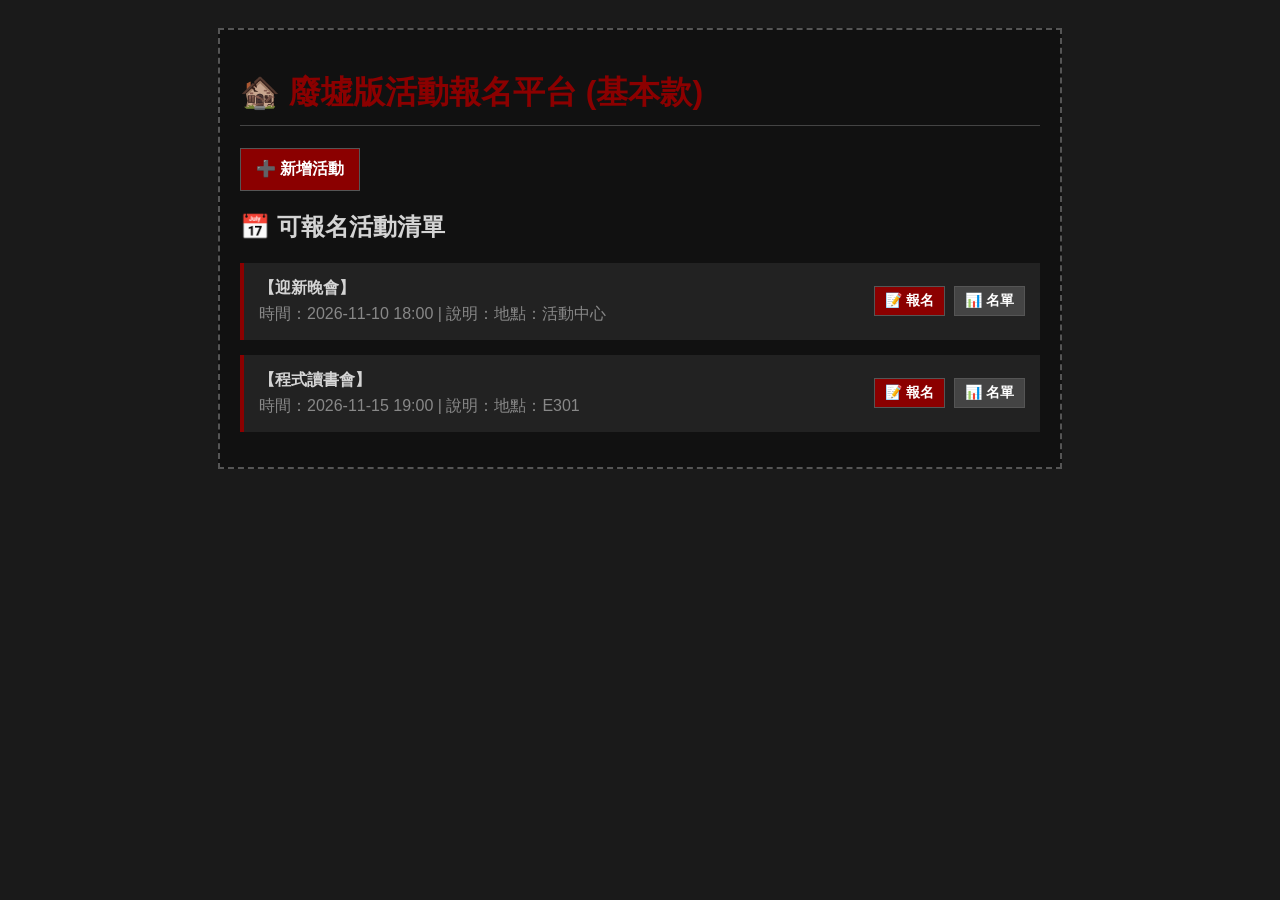
==== frontend/index.html @ af805517 "建立前端頁面架構與共用樣式與假資料" ====
<!DOCTYPE html>
<html lang="zh-TW">
<head>
    <meta charset="UTF-8">
    <title>🏚️ 廢墟活動平台 - 活動清單</title>
    <style>
        body { background-color: #1a1a1a; color: #d4d4d4; font-family: sans-serif; padding: 20px; }
        .container { max-width: 800px; margin: 0 auto; border: 2px dashed #555; padding: 20px; background-color: #111; }
        h1 { color: #8b0000; border-bottom: 1px solid #444; padding-bottom: 10px; }
        .btn { background-color: #8b0000; color: #fff; border: 1px solid #555; padding: 10px 15px; cursor: pointer; text-decoration: none; font-weight: bold; display: inline-block; }
        .btn:hover { background-color: #ff0000; }
        .activity-card { border-left: 4px solid #8b0000; background: #222; padding: 15px; margin: 15px 0; display: flex; justify-content: space-between; align-items: center; }
        .btn-group .btn { margin-left: 5px; padding: 5px 10px; font-size: 14px; }
    </style>
</head>
<body>
<div class="container">
    <h1>🏚️ 廢墟版活動報名平台 (基本款)</h1>
    <div style="margin-bottom: 20px;">
        <a href="create.html" class="btn">➕ 新增活動</a>
    </div>
    
    <h2>📅 可報名活動清單</h2>
    <div id="events-list"><!-- 由 JS 動態渲染 --></div>
</div>

<script src="js/api.js"></script>
<script>
    async function renderEvents() {
        const listDiv = document.getElementById('events-list');
        try {
            const events = await getEvents();
            if (events.length === 0) {
                listDiv.innerHTML = '<p style="color: #666;">目前尚無任何活動。</p>';
                return;
            }
            listDiv.innerHTML = events.map(evt => `
                <div class="activity-card">
                    <div>
                        <strong>【${evt.title}】</strong>
                        <p style="margin: 5px 0 0 0; color: #888;">時間：${evt.event_date} | 說明：${evt.description}</p>
                    </div>
                    <div class="btn-group">
                        <a href="register.html?id=${evt.id}" class="btn">📝 報名</a>
                        <a href="registrations.html?id=${evt.id}" class="btn" style="background-color: #444;">📊 名單</a>
                    </div>
                </div>
            `).join('');
        } catch (err) {
            listDiv.innerHTML = '<p style="color: red;">載入失敗。</p>';
        }
    }
    renderEvents();
</script>
</body>
</html>
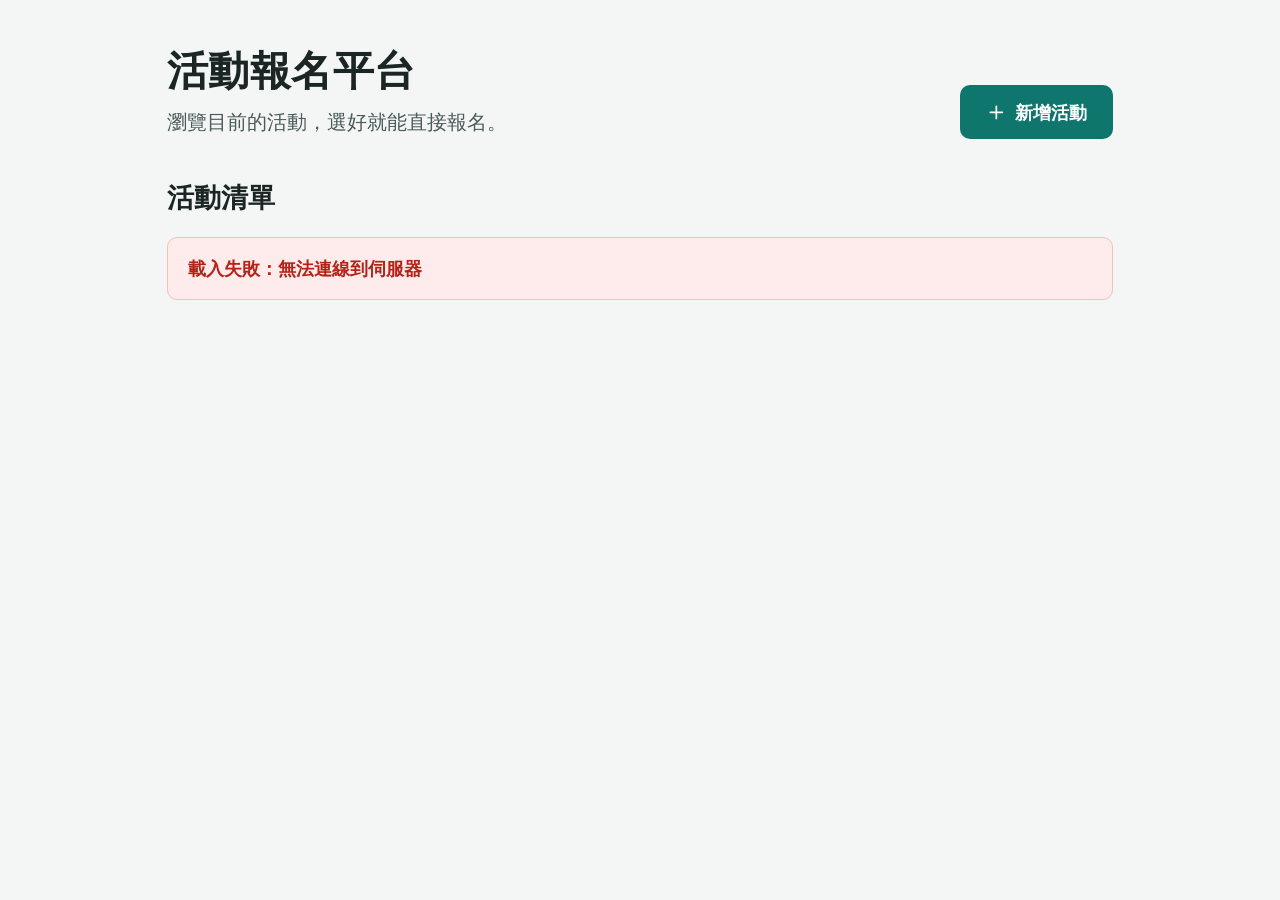
==== commit 00a0af27: "Pro 版前端與介面重新設計：淺色系、大字級 - 首頁每個活動顯示報名截止時間、目前報名人數；已截止顯示標籤並停用報名 - 新增活動可設定報名截止時間（不可晚於活動時間） - 報名頁顯示截止時間與人數" ====
--- a/frontend/index.html
+++ b/frontend/index.html
@@ -2,53 +2,71 @@
 <html lang="zh-TW">
 <head>
     <meta charset="UTF-8">
-    <title>🏚️ 廢墟活動平台 - 活動清單</title>
-    <style>
-        body { background-color: #1a1a1a; color: #d4d4d4; font-family: sans-serif; padding: 20px; }
-        .container { max-width: 800px; margin: 0 auto; border: 2px dashed #555; padding: 20px; background-color: #111; }
-        h1 { color: #8b0000; border-bottom: 1px solid #444; padding-bottom: 10px; }
-        .btn { background-color: #8b0000; color: #fff; border: 1px solid #555; padding: 10px 15px; cursor: pointer; text-decoration: none; font-weight: bold; display: inline-block; }
-        .btn:hover { background-color: #ff0000; }
-        .activity-card { border-left: 4px solid #8b0000; background: #222; padding: 15px; margin: 15px 0; display: flex; justify-content: space-between; align-items: center; }
-        .btn-group .btn { margin-left: 5px; padding: 5px 10px; font-size: 14px; }
-    </style>
+    <meta name="viewport" content="width=device-width, initial-scale=1">
+    <title>活動清單｜活動報名平台</title>
+    <link rel="stylesheet" href="css/style.css">
 </head>
 <body>
-<div class="container">
-    <h1>🏚️ 廢墟版活動報名平台 (基本款)</h1>
-    <div style="margin-bottom: 20px;">
-        <a href="create.html" class="btn">➕ 新增活動</a>
-    </div>
-    
-    <h2>📅 可報名活動清單</h2>
-    <div id="events-list"><!-- 由 JS 動態渲染 --></div>
-</div>
+<main class="container">
+    <header class="page-head">
+        <div>
+            <h1>活動報名平台</h1>
+            <p class="lead">瀏覽目前的活動，選好就能直接報名。</p>
+        </div>
+        <a href="create.html" class="btn btn-primary">
+            <svg class="icon" viewBox="0 0 24 24" aria-hidden="true"><path d="M12 5v14M5 12h14"/></svg>
+            新增活動
+        </a>
+    </header>
+
+    <section aria-labelledby="list-heading">
+        <h2 id="list-heading" class="section-head">活動清單</h2>
+        <div id="events-list" class="event-grid"><p class="muted">載入中...</p></div>
+    </section>
+</main>
 
 <script src="js/api.js"></script>
 <script>
+    // 靜態圖示（不含使用者資料）
+    const ICON_CALENDAR = '<svg class="icon" viewBox="0 0 24 24" aria-hidden="true"><rect x="3" y="5" width="18" height="16" rx="2"/><path d="M16 3v4M8 3v4M3 10h18"/></svg>';
+    const ICON_CLOCK = '<svg class="icon" viewBox="0 0 24 24" aria-hidden="true"><circle cx="12" cy="12" r="9"/><path d="M12 7v5l3 2"/></svg>';
+    const ICON_USERS = '<svg class="icon" viewBox="0 0 24 24" aria-hidden="true"><circle cx="9" cy="8" r="3.5"/><path d="M2.5 20c.6-3.4 3.2-5.5 6.5-5.5s5.9 2.1 6.5 5.5"/><path d="M16 4.7a3.5 3.5 0 0 1 0 6.6M18.5 14.8c1.6.8 2.7 2.6 3 5.2"/></svg>';
+
     async function renderEvents() {
         const listDiv = document.getElementById('events-list');
-        try {
-            const events = await getEvents();
-            if (events.length === 0) {
-                listDiv.innerHTML = '<p style="color: #666;">目前尚無任何活動。</p>';
-                return;
-            }
-            listDiv.innerHTML = events.map(evt => `
-                <div class="activity-card">
-                    <div>
-                        <strong>【${evt.title}】</strong>
-                        <p style="margin: 5px 0 0 0; color: #888;">時間：${evt.event_date} | 說明：${evt.description}</p>
-                    </div>
-                    <div class="btn-group">
-                        <a href="register.html?id=${evt.id}" class="btn">📝 報名</a>
-                        <a href="registrations.html?id=${evt.id}" class="btn" style="background-color: #444;">📊 名單</a>
-                    </div>
+        const events = await getEvents();
+
+        if (!Array.isArray(events)) {
+            listDiv.innerHTML = `<p class="error">載入失敗：${escapeHtml(events.error)}</p>`;
+            return;
+        }
+        if (events.length === 0) {
+            listDiv.innerHTML = '<p class="muted">目前尚無任何活動。</p>';
+            return;
+        }
+
+        listDiv.innerHTML = events.map(evt => `
+            <article class="event-card${evt.is_closed ? ' closed' : ''}">
+                <div class="event-card-head">
+                    <h3 class="event-title">${escapeHtml(evt.title)}</h3>
+                    ${evt.is_closed
+                        ? '<span class="badge badge-closed">已截止</span>'
+                        : '<span class="badge badge-open">報名中</span>'}
                 </div>
-            `).join('');
-        } catch (err) {
-            listDiv.innerHTML = '<p style="color: red;">載入失敗。</p>';
-        }
+                <p class="event-desc">${escapeHtml(evt.description || '無說明')}</p>
+                <dl class="event-meta">
+                    <div><dt>${ICON_CALENDAR}活動時間</dt><dd>${escapeHtml(evt.event_date || '未定')}</dd></div>
+                    <div><dt>${ICON_CLOCK}報名截止</dt><dd>${escapeHtml(evt.deadline || '不限')}</dd></div>
+                    <div><dt>${ICON_USERS}報名人數</dt><dd>目前 <span class="count">${Number(evt.count) || 0}</span> 人</dd></div>
+                </dl>
+                <div class="card-actions">
+                    ${evt.is_closed
+                        ? '<button type="button" class="btn btn-disabled" disabled>已截止</button>'
+                        : `<a href="register.html?id=${encodeURIComponent(evt.id)}" class="btn btn-primary">我要報名</a>`}
+                    <a href="registrations.html?id=${encodeURIComponent(evt.id)}" class="btn btn-secondary">報名名單</a>
+                </div>
+            </article>
+        `).join('');
     }
     renderEvents();
 </script>
--- a/frontend/css/style.css
+++ b/frontend/css/style.css
@@ -0,0 +1,599 @@
+/* =========================================================
+   活動報名平台：共用樣式（淺色系、大字級）
+   主色：深青綠 #0f766e（白底對比 5.4:1，符合 WCAG AA）
+   ========================================================= */
+
+:root {
+    --primary: #0f766e;
+    --primary-hover: #115e59;
+    --primary-soft: #e6f2f0;
+    --primary-ring: #8fcfc6;
+
+    --bg: #f4f6f6;
+    --surface: #ffffff;
+    --surface-muted: #eef1f1;
+    --border: #d6dedc;
+    --border-strong: #b9c6c3;
+
+    --text: #1b2624;
+    --text-muted: #4b5b57;
+
+    --error: #b42318;
+    --error-soft: #fdeceb;
+    --error-border: #f3c1bc;
+
+    --radius: 14px;
+    --radius-sm: 10px;
+    --shadow: 0 1px 2px rgba(16, 38, 34, 0.06), 0 4px 14px rgba(16, 38, 34, 0.06);
+
+    --font: "Noto Sans TC", "Microsoft JhengHei", "PingFang TC", "Heiti TC", system-ui, sans-serif;
+}
+
+*,
+*::before,
+*::after {
+    box-sizing: border-box;
+}
+
+html {
+    font-size: 112.5%; /* 18px */
+    -webkit-text-size-adjust: 100%;
+}
+
+body {
+    margin: 0;
+    background-color: var(--bg);
+    color: var(--text);
+    font-family: var(--font);
+    font-size: 1rem;
+    line-height: 1.65;
+}
+
+/* ---------- 版面 ---------- */
+
+.container {
+    max-width: 1000px;
+    margin: 0 auto;
+    padding: 2.5rem 1.5rem 4rem;
+}
+
+.container.narrow {
+    max-width: 720px;
+}
+
+h1,
+h2,
+h3 {
+    margin: 0;
+    line-height: 1.3;
+    font-weight: 700;
+    color: var(--text);
+}
+
+h1 {
+    font-size: 2.25rem; /* 約 40px */
+    letter-spacing: 0.01em;
+}
+
+h2 {
+    font-size: 1.5rem; /* 約 27px */
+}
+
+p {
+    margin: 0;
+}
+
+.page-head {
+    display: flex;
+    flex-wrap: wrap;
+    align-items: flex-end;
+    justify-content: space-between;
+    gap: 1.25rem;
+    margin-bottom: 2.25rem;
+}
+
+.page-head .lead {
+    margin-top: 0.5rem;
+}
+
+.lead {
+    font-size: 1.1rem;
+    color: var(--text-muted);
+}
+
+.section-head {
+    margin-bottom: 1.25rem;
+}
+
+.panel {
+    background: var(--surface);
+    border: 1px solid var(--border);
+    border-radius: var(--radius);
+    box-shadow: var(--shadow);
+    padding: 1.75rem;
+}
+
+.panel + .panel {
+    margin-top: 1.5rem;
+}
+
+.eyebrow {
+    font-size: 0.95rem;
+    font-weight: 700;
+    color: var(--primary-hover);
+}
+
+/* ---------- 圖示 ---------- */
+
+.icon {
+    width: 1.15em;
+    height: 1.15em;
+    flex-shrink: 0;
+    vertical-align: -0.2em;
+    fill: none;
+    stroke: currentColor;
+    stroke-width: 2;
+    stroke-linecap: round;
+    stroke-linejoin: round;
+}
+
+/* ---------- 連結與按鈕 ---------- */
+
+a {
+    color: var(--primary);
+}
+
+a:hover {
+    color: var(--primary-hover);
+}
+
+:focus-visible {
+    outline: 3px solid var(--primary);
+    outline-offset: 3px;
+}
+
+.back-link {
+    display: inline-flex;
+    align-items: center;
+    gap: 0.4rem;
+    margin-bottom: 1.5rem;
+    padding: 0.25rem 0;
+    font-weight: 600;
+    text-decoration: none;
+    color: var(--text-muted);
+    border-radius: 6px;
+}
+
+.back-link:hover {
+    color: var(--primary);
+}
+
+.btn {
+    display: inline-flex;
+    align-items: center;
+    justify-content: center;
+    gap: 0.45rem;
+    min-height: 3rem;
+    padding: 0.65rem 1.4rem;
+    border: 1px solid transparent;
+    border-radius: var(--radius-sm);
+    font-family: inherit;
+    font-size: 1rem;
+    font-weight: 700;
+    line-height: 1.3;
+    text-decoration: none;
+    cursor: pointer;
+    transition: background-color 0.15s ease, border-color 0.15s ease, color 0.15s ease;
+}
+
+.btn-primary {
+    background-color: var(--primary);
+    color: #fff;
+}
+
+.btn-primary:hover {
+    background-color: var(--primary-hover);
+    color: #fff;
+}
+
+.btn-secondary {
+    background-color: var(--surface);
+    color: var(--primary-hover);
+    border-color: var(--border-strong);
+}
+
+.btn-secondary:hover {
+    background-color: var(--primary-soft);
+    border-color: var(--primary);
+    color: var(--primary-hover);
+}
+
+.btn:disabled,
+.btn-disabled,
+.btn-disabled:hover {
+    background-color: #e3e8e7;
+    border-color: #e3e8e7;
+    color: #56625f;
+    cursor: not-allowed;
+}
+
+/* ---------- 首頁：活動卡片 ---------- */
+
+.event-grid {
+    display: grid;
+    grid-template-columns: repeat(auto-fill, minmax(min(100%, 400px), 1fr));
+    gap: 1.5rem;
+}
+
+.event-grid > p {
+    grid-column: 1 / -1;
+}
+
+.event-card {
+    display: flex;
+    flex-direction: column;
+    gap: 1rem;
+    background: var(--surface);
+    border: 1px solid var(--border);
+    border-radius: var(--radius);
+    box-shadow: var(--shadow);
+    padding: 1.6rem 1.6rem 1.5rem;
+}
+
+.event-card-head {
+    display: flex;
+    align-items: flex-start;
+    justify-content: space-between;
+    gap: 0.75rem;
+}
+
+.event-title {
+    font-size: 1.35rem;
+    overflow-wrap: anywhere;
+}
+
+.event-desc {
+    color: var(--text-muted);
+    overflow-wrap: anywhere;
+    white-space: pre-line;
+}
+
+.event-meta {
+    display: grid;
+    gap: 0.5rem;
+    margin: 0;
+    padding: 1rem 1.1rem;
+    background: var(--bg);
+    border-radius: var(--radius-sm);
+}
+
+.event-meta > div {
+    display: flex;
+    flex-wrap: wrap;
+    align-items: baseline;
+    column-gap: 0.75rem;
+}
+
+.event-meta dt {
+    display: inline-flex;
+    align-items: center;
+    gap: 0.4rem;
+    min-width: 6.5em;
+    color: var(--text-muted);
+}
+
+.event-meta dt .icon {
+    color: var(--primary);
+}
+
+.event-meta dd {
+    margin: 0;
+    font-weight: 600;
+}
+
+.count {
+    font-size: 1.15em;
+    font-weight: 700;
+    color: var(--primary-hover);
+}
+
+.card-actions {
+    display: flex;
+    flex-wrap: wrap;
+    gap: 0.75rem;
+    margin-top: auto;
+}
+
+.card-actions .btn {
+    flex: 1 1 9rem;
+}
+
+.badge {
+    flex-shrink: 0;
+    display: inline-block;
+    padding: 0.15rem 0.7rem;
+    border-radius: 999px;
+    font-size: 0.9rem;
+    font-weight: 700;
+    white-space: nowrap;
+}
+
+.badge-open {
+    background: var(--primary-soft);
+    color: var(--primary-hover);
+}
+
+.badge-closed {
+    background: #e3e8e7;
+    color: #46524f;
+}
+
+/* 已截止：卡片淡化 */
+.event-card.closed {
+    background: var(--surface-muted);
+    box-shadow: none;
+}
+
+.event-card.closed .event-title,
+.event-card.closed .event-meta dd,
+.event-card.closed .count {
+    color: var(--text-muted);
+}
+
+.event-card.closed .event-meta {
+    background: #e6eaea;
+}
+
+.event-card.closed .event-meta dt .icon {
+    color: var(--text-muted);
+}
+
+/* ---------- 表單 ---------- */
+
+.form-panel {
+    display: grid;
+    gap: 1.5rem;
+}
+
+.field {
+    display: grid;
+    gap: 0.45rem;
+}
+
+.field-row {
+    display: grid;
+    grid-template-columns: repeat(auto-fit, minmax(min(100%, 260px), 1fr));
+    gap: 1.5rem;
+}
+
+label {
+    font-weight: 700;
+}
+
+.field-tag {
+    margin-left: 0.4rem;
+    font-size: 0.85rem;
+    font-weight: 600;
+    color: var(--text-muted);
+}
+
+.field-tag.required {
+    color: var(--error);
+}
+
+.hint {
+    font-size: 0.92rem;
+    color: var(--text-muted);
+}
+
+input,
+textarea {
+    width: 100%;
+    min-height: 3.1rem;
+    padding: 0.7rem 0.95rem;
+    border: 1.5px solid var(--border-strong);
+    border-radius: var(--radius-sm);
+    background-color: var(--surface);
+    color: var(--text);
+    font-family: inherit;
+    font-size: 1rem;
+    line-height: 1.5;
+    transition: border-color 0.15s ease, box-shadow 0.15s ease;
+}
+
+textarea {
+    resize: vertical;
+    min-height: 7.5rem;
+}
+
+input::placeholder,
+textarea::placeholder {
+    color: #6b7a76;
+}
+
+input:hover,
+textarea:hover {
+    border-color: #8fa29d;
+}
+
+input:focus,
+textarea:focus {
+    outline: none;
+    border-color: var(--primary);
+    box-shadow: 0 0 0 3px var(--primary-ring);
+}
+
+/* 使用者操作過後仍不合法（例如必填沒填）就標紅 */
+input:user-invalid,
+textarea:user-invalid {
+    border-color: var(--error);
+    background-color: #fffafa;
+}
+
+input:user-invalid:focus,
+textarea:user-invalid:focus {
+    box-shadow: 0 0 0 3px var(--error-border);
+}
+
+.form-actions {
+    padding-top: 0.25rem;
+}
+
+.form-actions .btn {
+    width: 100%;
+    min-height: 3.4rem;
+    font-size: 1.1rem;
+}
+
+/* ---------- 報名頁：活動摘要 ---------- */
+
+.summary-title {
+    margin-top: 0.3rem;
+    font-size: 1.6rem;
+    overflow-wrap: anywhere;
+}
+
+#act-info {
+    margin-top: 0.75rem;
+}
+
+#register-form {
+    margin-top: 1.5rem;
+}
+
+/* ---------- 報名清單頁 ---------- */
+
+.summary-row {
+    display: flex;
+    flex-wrap: wrap;
+    align-items: flex-end;
+    justify-content: space-between;
+    gap: 1rem 2rem;
+}
+
+.reg-count-line {
+    font-size: 1.15rem;
+    font-weight: 600;
+}
+
+.reg-count-line #reg-count {
+    font-size: 1.6rem;
+    font-weight: 700;
+    color: var(--primary-hover);
+}
+
+.table-wrap {
+    margin-top: 1.5rem;
+    overflow-x: auto;
+    -webkit-overflow-scrolling: touch;
+}
+
+table {
+    width: 100%;
+    min-width: 520px;
+    border-collapse: separate;
+    border-spacing: 0;
+    background: var(--surface);
+    border: 1px solid var(--border);
+    border-radius: var(--radius);
+    overflow: hidden;
+}
+
+th,
+td {
+    padding: 0.9rem 1.15rem;
+    text-align: left;
+    border-bottom: 1px solid var(--border);
+}
+
+th {
+    background-color: var(--primary-soft);
+    color: #0b4a44;
+    font-weight: 700;
+    white-space: nowrap;
+}
+
+td {
+    overflow-wrap: anywhere;
+}
+
+td:nth-child(2),
+td:nth-child(3) {
+    white-space: nowrap;
+    font-variant-numeric: tabular-nums;
+}
+
+tbody tr:nth-child(even) {
+    background-color: #f6f8f8;
+}
+
+tbody tr:last-child td {
+    border-bottom: none;
+}
+
+#message {
+    margin-top: 1.5rem;
+}
+
+/* ---------- 狀態訊息 ---------- */
+
+.muted {
+    color: var(--text-muted);
+}
+
+.event-grid > p.muted,
+#message.muted {
+    padding: 2rem 1.5rem;
+    text-align: center;
+    background: var(--surface);
+    border: 1px solid var(--border);
+    border-radius: var(--radius);
+}
+
+.error {
+    padding: 0.85rem 1.1rem;
+    border: 1px solid var(--error-border);
+    border-radius: var(--radius-sm);
+    background: var(--error-soft);
+    color: var(--error);
+    font-weight: 600;
+}
+
+/* ---------- 小螢幕 ---------- */
+
+@media (max-width: 600px) {
+    .container {
+        padding: 1.5rem 1rem 3rem;
+    }
+
+    h1 {
+        font-size: 1.85rem;
+    }
+
+    h2 {
+        font-size: 1.35rem;
+    }
+
+    .page-head {
+        margin-bottom: 1.75rem;
+    }
+
+    .page-head .btn {
+        width: 100%;
+    }
+
+    .panel,
+    .event-card {
+        padding: 1.25rem;
+    }
+
+    .summary-title {
+        font-size: 1.4rem;
+    }
+}
+
+@media (prefers-reduced-motion: reduce) {
+    * {
+        transition: none !important;
+    }
+}
